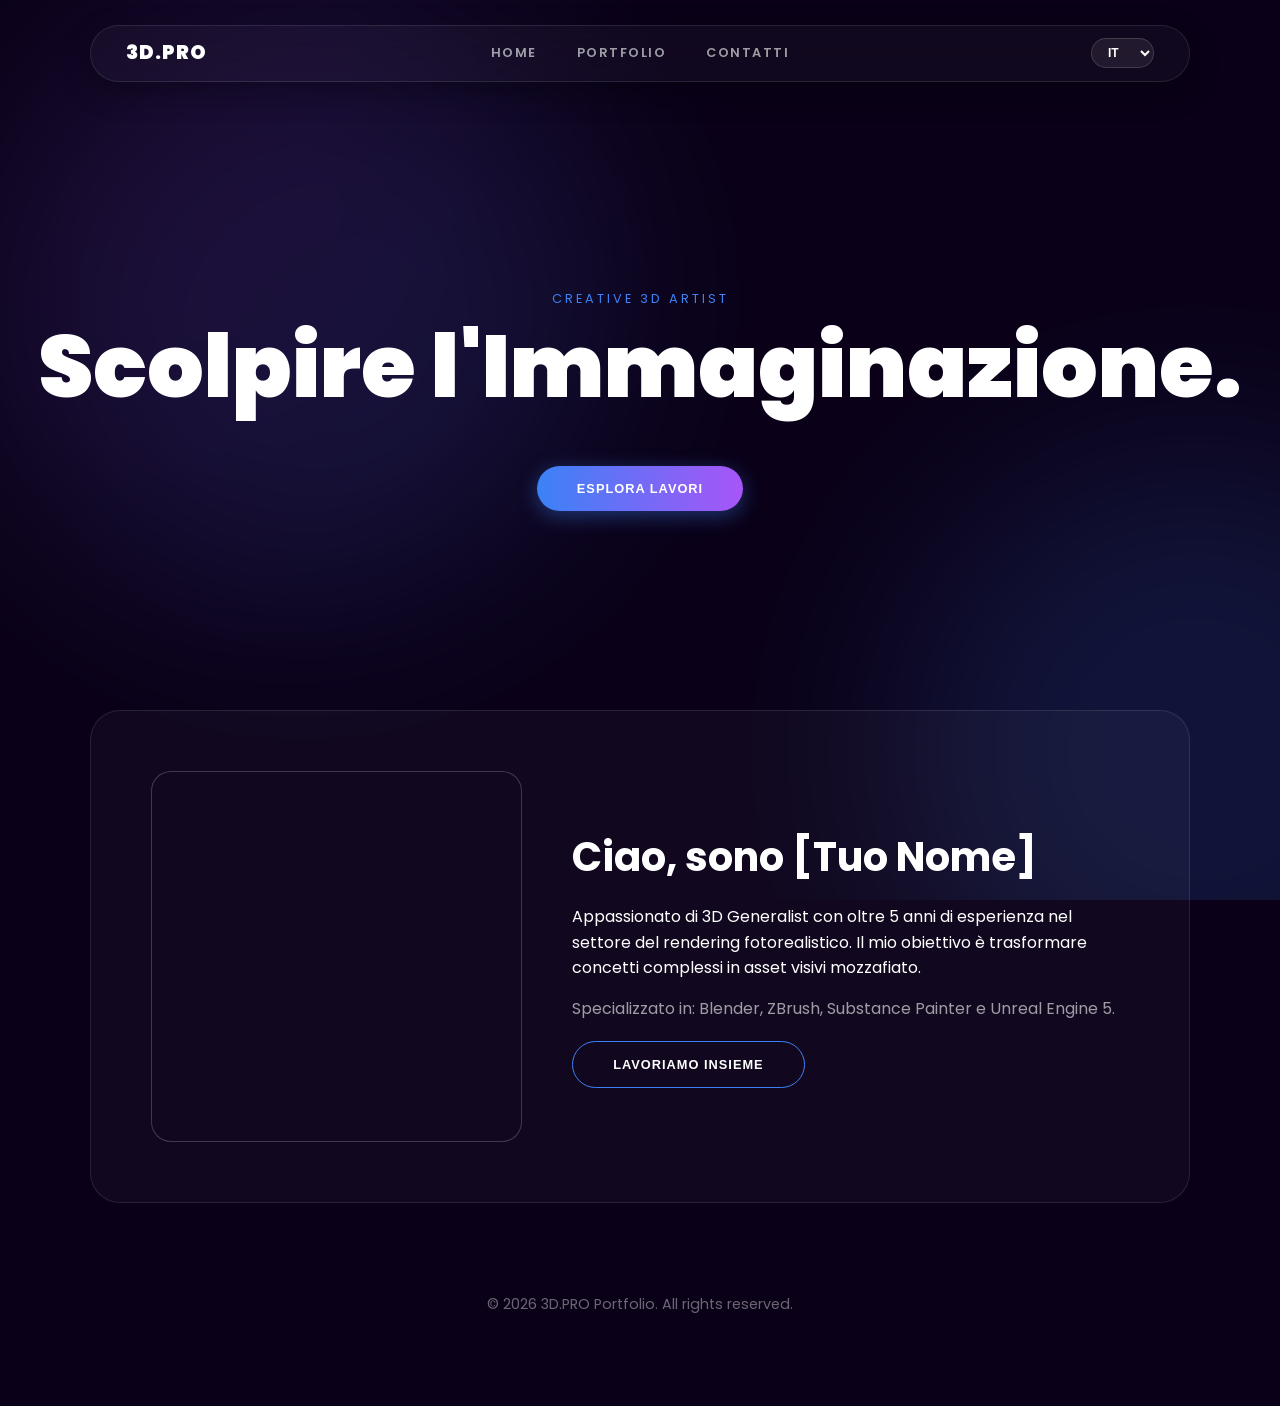
==== index.html @ d2e5edac "Add files via upload" ====
<!DOCTYPE html>
<html lang="it">
<head>
    <meta charset="UTF-8">
    <meta name="viewport" content="width=device-width, initial-scale=1.0">
    <title>3D Artist | Glass Portfolio Pro</title>
    <link href="https://fonts.googleapis.com/css2?family=Poppins:wght@300;400;700;900&display=swap" rel="stylesheet">
    <style>
        /* --- BASE RESET & FONT --- */
        * { box-sizing: border-box; margin: 0; padding: 0; }
        body {
            font-family: 'Poppins', sans-serif;
            background: #0a0118;
            color: white;
            overflow-x: hidden;
            line-height: 1.6;
            padding-bottom: 50px; /* Spazio per il footer */
        }

        /* --- SFONDO DINAMICO (BLOBS) --- */
        .bg-blobs {
            position: fixed; top: 0; left: 0; width: 100%; height: 100%;
            z-index: -1; background: #0a0118; overflow: hidden;
        }
        .blob {
            position: absolute; width: 600px; height: 600px;
            background: linear-gradient(135deg, #a855f7 0%, #3b82f6 100%);
            filter: blur(100px); border-radius: 50%; opacity: 0.15;
            animation: move 25s infinite alternate;
        }
        @keyframes move {
            from { transform: translate(-20%, -20%); }
            to { transform: translate(110%, 60%); }
        }

        /* --- NAVBAR GLASS --- */
        .navbar {
            position: fixed; top: 25px; left: 50%; transform: translateX(-50%);
            width: 95%; max-width: 1100px; padding: 12px 35px;
            background: rgba(255, 255, 255, 0.03);
            backdrop-filter: blur(25px); -webkit-backdrop-filter: blur(25px);
            border: 1px solid rgba(255, 255, 255, 0.1);
            border-radius: 100px;
            display: grid; grid-template-columns: 1fr auto 1fr;
            align-items: center; z-index: 2000;
            box-shadow: 0 10px 30px rgba(0,0,0,0.3);
        }
        
        .logo { 
            font-weight: 900; font-size: 1.2rem; color: #fff; 
            cursor: pointer; letter-spacing: 1px; justify-self: start;
        }

        .nav-links { display: flex; gap: 40px; align-items: center; justify-self: center; }

        .nav-links a {
            color: rgba(255,255,255,0.6); text-decoration: none; 
            font-size: 0.8rem; font-weight: 600; text-transform: uppercase; 
            letter-spacing: 1.5px; cursor: pointer; transition: all 0.3s ease;
            position: relative; padding: 5px 0;
        }
        .nav-links a::after {
            content: ''; position: absolute; width: 0; height: 2px; bottom: 0; left: 0;
            background-color: #3b82f6; transition: width 0.3s ease;
        }
        .nav-links a:hover { color: white; }
        .nav-links a:hover::after { width: 100%; }

        .nav-right { justify-self: end; display: flex; align-items: center; }

        .lang-switch {
            background: rgba(255,255,255,0.07); border: 1px solid rgba(255,255,255,0.15);
            color: white; padding: 6px 12px; border-radius: 50px;
            font-size: 0.75rem; font-weight: bold; cursor: pointer; outline: none; transition: 0.3s;
        }
        .lang-switch:hover { background: rgba(255,255,255,0.15); border-color: #3b82f6; }
        .lang-switch option { background: #0a0118; color: white; }

        /* --- COMPONENTI UI --- */
        .btn {
            padding: 15px 40px; border-radius: 50px; border: none;
            background: linear-gradient(90deg, #3b82f6, #a855f7);
            color: white; font-weight: bold; cursor: pointer; transition: 0.3s;
            text-transform: uppercase; font-size: 0.8rem; letter-spacing: 1px;
            box-shadow: 0 5px 20px rgba(59, 130, 246, 0.4);
        }
        .btn:hover { transform: translateY(-3px); box-shadow: 0 10px 25px rgba(59, 130, 246, 0.6); }
        
        .btn-outline { background: transparent; border: 1px solid #3b82f6; margin-top: 20px; box-shadow: none; }
        .btn-outline:hover { background: rgba(59, 130, 246, 0.1); }

        .section-title {
            text-align: center; font-size: 2.5rem; margin-bottom: 50px; 
            position: relative; display: inline-block; left: 50%; transform: translateX(-50%);
        }
        .section-title::after {
            content: ''; display: block; width: 60px; height: 4px; background: #3b82f6; margin: 10px auto 0; border-radius: 2px;
        }

        /* --- GESTIONE PAGINE --- */
        .page { display: none; padding-top: 130px; animation: slideUp 0.6s ease-out forwards; min-height: 80vh; }
        .page.active { display: block; }
        @keyframes slideUp {
            from { opacity: 0; transform: translateY(30px); }
            to { opacity: 1; transform: translateY(0); }
        }

        /* --- HOME SECTION --- */
        .hero { height: 60vh; display: flex; flex-direction: column; justify-content: center; align-items: center; text-align: center; }
        .hero h1 { font-size: clamp(2.5rem, 8vw, 5.5rem); font-weight: 900; line-height: 1.1; margin-bottom: 20px; }
        
        .glass-card {
            background: rgba(255, 255, 255, 0.03); backdrop-filter: blur(15px);
            border: 1px solid rgba(255, 255, 255, 0.1); border-radius: 30px;
            padding: 60px; margin: 40px auto; max-width: 1100px;
            display: grid; grid-template-columns: 1fr 1.5fr; gap: 50px; align-items: center;
        }
        .about-img { 
            width: 100%; aspect-ratio: 1; border-radius: 20px; 
            background: url('https://via.placeholder.com/600x600/3b82f6/ffffff?text=Your+Photo') center/cover; 
            border: 1px solid rgba(255,255,255,0.2); 
        }

        /* --- PORTFOLIO SECTION --- */
        .portfolio-grid {
            display: grid; grid-template-columns: repeat(auto-fit, minmax(300px, 1fr));
            gap: 30px; max-width: 1200px; margin: 0 auto; padding: 0 20px;
        }
        .project-card {
            background: rgba(255,255,255,0.02); border: 1px solid rgba(255,255,255,0.05);
            border-radius: 20px; overflow: hidden; position: relative; cursor: pointer;
            transition: 0.4s cubic-bezier(0.175, 0.885, 0.32, 1.275); height: 350px;
        }
        .project-card:hover {
            transform: translateY(-10px); border-color: rgba(59, 130, 246, 0.5);
            box-shadow: 0 15px 40px rgba(0,0,0,0.4);
        }
        .project-img { width: 100%; height: 100%; object-fit: cover; transition: transform 0.5s ease; }
        .project-card:hover .project-img { transform: scale(1.1); }
        
        .project-info {
            position: absolute; bottom: 0; left: 0; width: 100%; padding: 20px;
            background: linear-gradient(to top, rgba(10,1,24,0.95), transparent);
            transform: translateY(100px); transition: 0.4s ease;
            display: flex; flex-direction: column; justify-content: flex-end;
        }
        .project-card:hover .project-info { transform: translateY(0); }
        .project-title { font-weight: 700; font-size: 1.2rem; margin-bottom: 5px; }
        .project-tags { font-size: 0.8rem; color: #3b82f6; font-weight: 600; }

        /* --- CONTACT SECTION --- */
        .contact-container {
            max-width: 1100px; margin: 0 auto; padding: 0 20px;
            display: grid; grid-template-columns: 1fr 1fr; gap: 50px;
        }
        .contact-info h3 { font-size: 1.8rem; margin-bottom: 20px; }
        .contact-info p { margin-bottom: 15px; color: rgba(255,255,255,0.7); }
        
        .glass-form {
            background: rgba(255, 255, 255, 0.03); backdrop-filter: blur(15px);
            padding: 40px; border-radius: 20px; border: 1px solid rgba(255, 255, 255, 0.1);
        }
        .form-group { margin-bottom: 20px; }
        .form-input {
            width: 100%; padding: 15px; background: rgba(255,255,255,0.05);
            border: 1px solid rgba(255,255,255,0.1); border-radius: 10px;
            color: white; font-family: 'Poppins', sans-serif; transition: 0.3s;
        }
        .form-input:focus {
            outline: none; border-color: #3b82f6; background: rgba(255,255,255,0.1);
            box-shadow: 0 0 15px rgba(59, 130, 246, 0.2);
        }
        textarea.form-input { resize: vertical; min-height: 120px; }

        .social-links { margin-top: 30px; display: flex; gap: 20px; }
        .social-btn {
            width: 50px; height: 50px; border-radius: 50%;
            background: rgba(255,255,255,0.05); display: flex; align-items: center; justify-content: center;
            border: 1px solid rgba(255,255,255,0.1); transition: 0.3s; 
            cursor: pointer; text-decoration: none; color: white; font-weight: bold;
        }
        .social-btn:hover { background: #3b82f6; border-color: #3b82f6; transform: translateY(-5px); }

        /* --- LIGHTBOX --- */
        .lightbox {
            position: fixed; top: 0; left: 0; width: 100%; height: 100%;
            background: rgba(0,0,0,0.9); z-index: 3000;
            display: none; justify-content: center; align-items: center;
            opacity: 0; transition: opacity 0.3s; padding: 20px;
        }
        .lightbox.active { opacity: 1; }
        .lightbox img { max-width: 90%; max-height: 90%; border-radius: 10px; box-shadow: 0 0 50px rgba(59, 130, 246, 0.3); }
        .close-lightbox {
            position: absolute; top: 30px; right: 40px; color: white; 
            font-size: 3rem; cursor: pointer; transition: 0.3s;
        }
        .close-lightbox:hover { color: #3b82f6; transform: rotate(90deg); }

        /* --- FOOTER & MOBILE --- */
        footer { text-align: center; padding: 40px; color: rgba(255,255,255,0.4); font-size: 0.9rem; margin-top: 50px; }

        @media (max-width: 900px) {
            .navbar { grid-template-columns: 1fr 1fr; padding: 10px 20px; }
            .nav-links { display: none; } /* Nota: Per un menu mobile completo servirebbe un hamburger menu JS */
            .glass-card, .contact-container { grid-template-columns: 1fr; text-align: center; }
            .about-img { margin-bottom: 20px; }
            .project-info { transform: translateY(0); background: linear-gradient(to top, rgba(10,1,24,1), transparent); }
        }
    </style>
</head>
<body>

    <!-- SFONDO ANIMATO -->
    <div class="bg-blobs">
        <div class="blob"></div>
        <div class="blob" style="top: 50%; left: 70%; background: #3b82f6;"></div>
    </div>

    <!-- NAVBAR -->
    <nav class="navbar">
        <div class="logo" onclick="showPage('home')">3D.PRO</div>
        
        <div class="nav-links">
            <a onclick="showPage('home')" data-lang="nav_home">Home</a>
            <a onclick="showPage('works')" data-lang="nav_portfolio">Portfolio</a>
            <a onclick="showPage('contact')" data-lang="nav_contact">Contatti</a>
        </div>

        <div class="nav-right">
            <select class="lang-switch" onchange="changeLanguage(this.value)">
                <option value="it">IT</option>
                <option value="en">EN</option>
                <option value="es">ES</option>
                <option value="fr">FR</option>
            </select>
        </div>
    </nav>

    <!-- PAGE: HOME -->
    <div id="home" class="page active">
        <section class="hero">
            <p style="color: #3b82f6; letter-spacing: 3px; font-size: 0.8rem; margin-bottom: 10px;" data-lang="hero_tag">CREATIVE 3D ARTIST</p>
            <h1 data-lang="hero_title">Scolpire l'Immaginazione.</h1>
            <button class="btn" style="margin-top: 30px;" onclick="showPage('works')" data-lang="btn_explore">Esplora Lavori</button>
        </section>

        <section class="glass-card">
            <div class="about-img"></div>
            <div class="about-content">
                <h2 style="font-size: 2.5rem; margin-bottom: 15px;" data-lang="about_title">Ciao, sono [Tuo Nome]</h2>
                <p data-lang="about_desc">Appassionato di 3D Generalist con oltre 5 anni di esperienza nel settore del rendering fotorealistico. Il mio obiettivo è trasformare concetti complessi in asset visivi mozzafiato.</p>
                <p style="margin-top: 15px; color: rgba(255,255,255,0.6);" data-lang="about_spec">Specializzato in: Blender, ZBrush, Substance Painter e Unreal Engine 5.</p>
                <button class="btn btn-outline" onclick="showPage('contact')" data-lang="btn_collab">Lavoriamo Insieme</button>
            </div>
        </section>
    </div>

    <!-- PAGE: PORTFOLIO -->
    <div id="works" class="page">
        <h2 class="section-title" data-lang="port_title">Ultimi Progetti</h2>
        
        <div class="portfolio-grid">
            <!-- Progetto 1 -->
            <div class="project-card" onclick="openLightbox('https://via.placeholder.com/1200x800/1a1a2e/3b82f6?text=Cyberpunk+City')">
                <img src="https://via.placeholder.com/600x400/1a1a2e/3b82f6?text=Cyberpunk+City" alt="Project 1" class="project-img">
                <div class="project-info">
                    <div class="project-title">Cyberpunk City</div>
                    <div class="project-tags">Blender • Cycles • Photoshop</div>
                </div>
            </div>

            <!-- Progetto 2 -->
            <div class="project-card" onclick="openLightbox('https://via.placeholder.com/1200x800/2e1a2e/a855f7?text=Character+Sculpt')">
                <img src="https://via.placeholder.com/600x400/2e1a2e/a855f7?text=Character+Sculpt" alt="Project 2" class="project-img">
                <div class="project-info">
                    <div class="project-title">Character Design</div>
                    <div class="project-tags">ZBrush • Substance • UE5</div>
                </div>
            </div>

            <!-- Progetto 3 -->
            <div class="project-card" onclick="openLightbox('https://via.placeholder.com/1200x800/0a2e1a/55f7a8?text=Product+Visualization')">
                <img src="https://via.placeholder.com/600x400/0a2e1a/55f7a8?text=Product+Visualization" alt="Project 3" class="project-img">
                <div class="project-info">
                    <div class="project-title">Luxury Watch</div>
                    <div class="project-tags">Cinema 4D • Octane</div>
                </div>
            </div>

            <!-- Progetto 4 -->
            <div class="project-card" onclick="openLightbox('https://via.placeholder.com/1200x800/2e2e0a/f7f755?text=Abstract+Art')">
                <img src="https://via.placeholder.com/600x400/2e2e0a/f7f755?text=Abstract+Art" alt="Project 4" class="project-img">
                <div class="project-info">
                    <div class="project-title">Fluid Simulation</div>
                    <div class="project-tags">Houdini • Redshift</div>
                </div>
            </div>
        </div>
    </div>

    <!-- PAGE: CONTACT -->
    <div id="contact" class="page">
        <h2 class="section-title" data-lang="contact_title">Parliamo del tuo Progetto</h2>
        
        <div class="contact-container">
            <div class="contact-info">
                <h3 data-lang="contact_sub">Mettiamoci in contatto</h3>
                <p data-lang="contact_text">Hai un'idea in mente o hai bisogno di un modello 3D? Scrivimi e trasformiamo la tua visione in realtà.</p>
                
                <p style="margin-top: 30px;">Email: <strong style="color: #3b82f6;">contact@yourportfolio.com</strong></p>
                <p>Location: <strong style="color: #3b82f6;">Milan, Italy (Remote Available)</strong></p>

                <div class="social-links">
                    <a href="#" class="social-btn">IG</a>
                    <a href="#" class="social-btn">AS</a> <!-- ArtStation -->
                    <a href="#" class="social-btn">IN</a> <!-- LinkedIn -->
                </div>
            </div>

            <form class="glass-form" onsubmit="event.preventDefault(); alert('Messaggio Inviato! (Demo)');">
                <div class="form-group">
                    <input type="text" class="form-input" placeholder="Il tuo nome" data-lang="form_name" required>
                </div>
                <div class="form-group">
                    <input type="email" class="form-input" placeholder="La tua email" data-lang="form_email" required>
                </div>
                <div class="form-group">
                    <textarea class="form-input" placeholder="Descrivi il tuo progetto..." data-lang="form_msg" required></textarea>
                </div>
                <button type="submit" class="btn" style="width: 100%;" data-lang="btn_send">Invia Messaggio</button>
            </form>
        </div>
    </div>

    <footer>
        &copy; 2026 3D.PRO Portfolio. All rights reserved.
    </footer>

    <!-- LIGHTBOX (Zoom Immagini) -->
    <div id="lightbox" class="lightbox" onclick="closeLightbox(event)">
        <span class="close-lightbox">&times;</span>
        <img id="lightbox-img" src="" alt="Full Render">
    </div>

    <!-- JAVASCRIPT LOGIC -->
    <script>
        // --- 1. NAVIGAZIONE (SPA) ---
        function showPage(id) {
            document.querySelectorAll('.page').forEach(p => {
                p.classList.remove('active');
                p.style.display = 'none';
            });
            const activePage = document.getElementById(id);
            activePage.style.display = 'block';
            setTimeout(() => { activePage.classList.add('active'); }, 10);
            window.scrollTo({ top: 0, behavior: 'smooth' });
        }

        // --- 2. LIGHTBOX ---
        function openLightbox(src) {
            const lightbox = document.getElementById('lightbox');
            const img = document.getElementById('lightbox-img');
            img.src = src;
            lightbox.style.display = 'flex';
            setTimeout(() => lightbox.classList.add('active'), 10);
        }

        function closeLightbox(e) {
            if(e.target !== document.getElementById('lightbox-img')) {
                const lightbox = document.getElementById('lightbox');
                lightbox.classList.remove('active');
                setTimeout(() => lightbox.style.display = 'none', 300);
            }
        }

        // --- 3. TRADUZIONI ---
        const translations = {
            it: { 
                nav_home: "Home", nav_portfolio: "Portfolio", nav_contact: "Contatti", 
                hero_tag: "CREATIVE 3D ARTIST", hero_title: "Scolpire l'Immaginazione.", btn_explore: "Esplora Lavori", 
                about_title: "Ciao, sono [Tuo Nome]", about_desc: "Appassionato di 3D Generalist con oltre 5 anni di esperienza nel settore del rendering fotorealistico. Il mio obiettivo è trasformare concetti complessi in asset visivi mozzafiato.", about_spec: "Specializzato in: Blender, ZBrush, Substance Painter e Unreal Engine 5.", btn_collab: "Lavoriamo Insieme",
                port_title: "Ultimi Progetti", contact_title: "Parliamo del tuo Progetto", contact_sub: "Mettiamoci in contatto",
                contact_text: "Hai un'idea in mente o hai bisogno di un modello 3D? Scrivimi e trasformiamo la tua visione in realtà.", 
                form_name: "Il tuo nome", form_email: "La tua email", form_msg: "Descrivi il tuo progetto...", btn_send: "Invia Messaggio"
            },
            en: { 
                nav_home: "Home", nav_portfolio: "Portfolio", nav_contact: "Contact", 
                hero_tag: "CREATIVE 3D ARTIST", hero_title: "Sculpting Imagination.", btn_explore: "Explore Works", 
                about_title: "Hi, I'm [Your Name]", about_desc: "Passionate 3D Generalist with over 5 years of experience in photorealistic rendering. My goal is to transform complex concepts into breathtaking visual assets.", about_spec: "Specialized in: Blender, ZBrush, Substance Painter, and Unreal Engine 5.", btn_collab: "Work Together",
                port_title: "Latest Projects", contact_title: "Let's Talk Projects", contact_sub: "Get in Touch",
                contact_text: "Have an idea in mind or need a 3D model? Text me and let's turn your vision into reality.", 
                form_name: "Your Name", form_email: "Your Email", form_msg: "Describe your project...", btn_send: "Send Message"
            },
            es: { 
                nav_home: "Inicio", nav_portfolio: "Portafolio", nav_contact: "Contacto", 
                hero_tag: "ARTISTA 3D CREATIVO", hero_title: "Esculpiendo la Imaginación.", btn_explore: "Explorar Trabajos", 
                about_title: "Hola, soy [Tu Nombre]", about_desc: "Generalista 3D apasionado con más de 5 años de experiencia en renderizado fotorrealista. Mi objetivo es transformar conceptos complejos en activos visuales impresionantes.", about_spec: "Especializado en: Blender, ZBrush, Substance Painter y Unreal Engine 5.", btn_collab: "Trabajemos Juntos",
                port_title: "Últimos Proyectos", contact_title: "Hablemos de tu Proyecto", contact_sub: "Ponte en contacto",
                contact_text: "¿Tienes una idea o necesitas un modelo 3D? Escríbeme y hagamos realidad tu visión.", 
                form_name: "Tu Nombre", form_email: "Tu Correo", form_msg: "Describe tu proyecto...", btn_send: "Enviar Mensaje"
            },
            fr: { 
                nav_home: "Accueil", nav_portfolio: "Portfolio", nav_contact: "Contact", 
                hero_tag: "ARTISTE 3D CRÉATIF", hero_title: "Sculpter l'Imagination.", btn_explore: "Explorer les Travaux", 
                about_title: "Salut, je suis [Ton Nom]", about_desc: "Généraliste 3D passionné avec plus de 5 ans d'expérience dans le rendu photoréaliste. Mon objectif est de transformer des concepts complexes en visuels époustouflants.", about_spec: "Spécialisé en : Blender, ZBrush, Substance Painter et Unreal Engine 5.", btn_collab: "Travaillons Ensemble",
                port_title: "Derniers Projets", contact_title: "Parlons de votre Projet", contact_sub: "Restons en contact",
                contact_text: "Vous avez une idée ou besoin d'un modèle 3D ? Écrivez-moi et transformons votre vision en réalité.", 
                form_name: "Votre Nom", form_email: "Votre Email", form_msg: "Décrivez votre projet...", btn_send: "Envoyer Message"
            }
        };

        function changeLanguage(lang) {
            document.querySelectorAll('[data-lang]').forEach(element => {
                const key = element.getAttribute('data-lang');
                if(translations[lang][key]) {
                    // Se è un input, cambia il placeholder, altrimenti il testo
                    if(element.tagName === 'INPUT' || element.tagName === 'TEXTAREA') {
                        element.placeholder = translations[lang][key];
                    } else {
                        element.innerText = translations[lang][key];
                    }
                }
            });
        }
    </script>
</body>
</html>
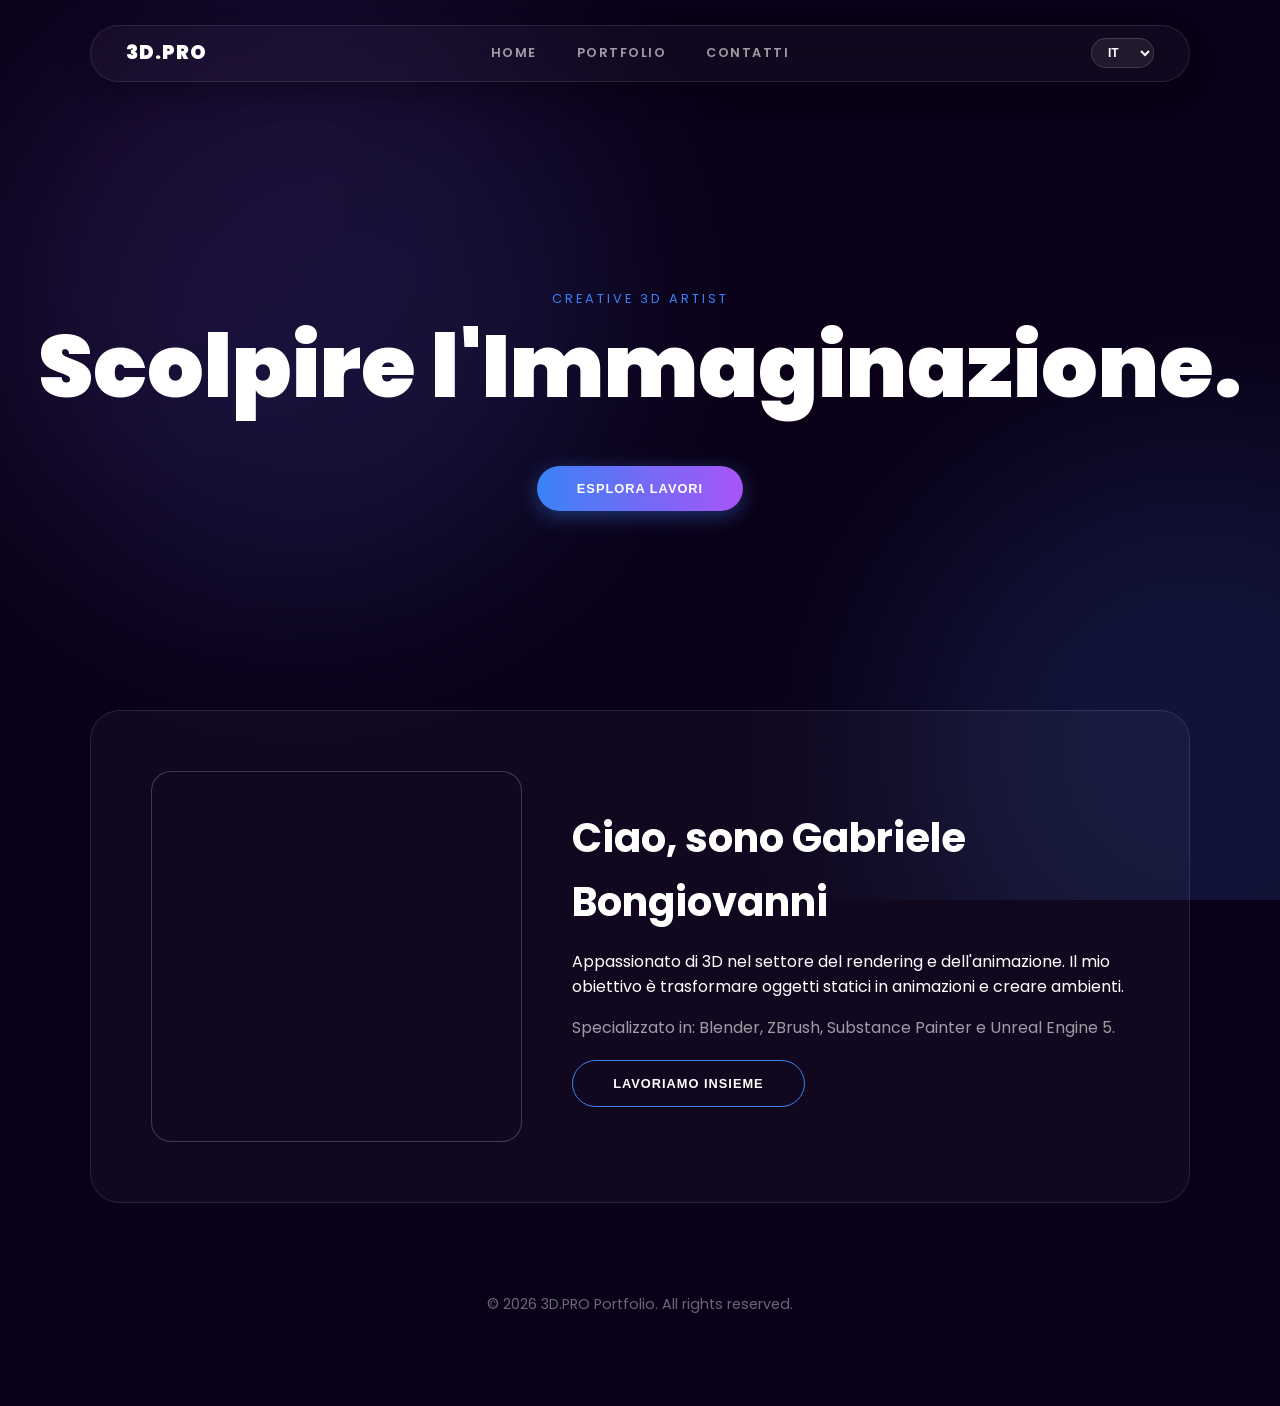
==== commit 1a6a0443: "index.html" ====
--- a/index.html
+++ b/index.html
@@ -247,8 +247,8 @@
         <section class="glass-card">
             <div class="about-img"></div>
             <div class="about-content">
-                <h2 style="font-size: 2.5rem; margin-bottom: 15px;" data-lang="about_title">Ciao, sono [Tuo Nome]</h2>
-                <p data-lang="about_desc">Appassionato di 3D Generalist con oltre 5 anni di esperienza nel settore del rendering fotorealistico. Il mio obiettivo è trasformare concetti complessi in asset visivi mozzafiato.</p>
+                <h2 style="font-size: 2.5rem; margin-bottom: 15px;" data-lang="about_title">Ciao, sono Gabriele Bongiovanni</h2>
+                <p data-lang="about_desc">Appassionato di 3D nel settore del rendering e dell'animazione. Il mio obiettivo è trasformare oggetti statici in animazioni e creare ambienti.</p>
                 <p style="margin-top: 15px; color: rgba(255,255,255,0.6);" data-lang="about_spec">Specializzato in: Blender, ZBrush, Substance Painter e Unreal Engine 5.</p>
                 <button class="btn btn-outline" onclick="showPage('contact')" data-lang="btn_collab">Lavoriamo Insieme</button>
             </div>
@@ -424,4 +424,5 @@
         }
     </script>
 </body>
-</html>+
+</html>
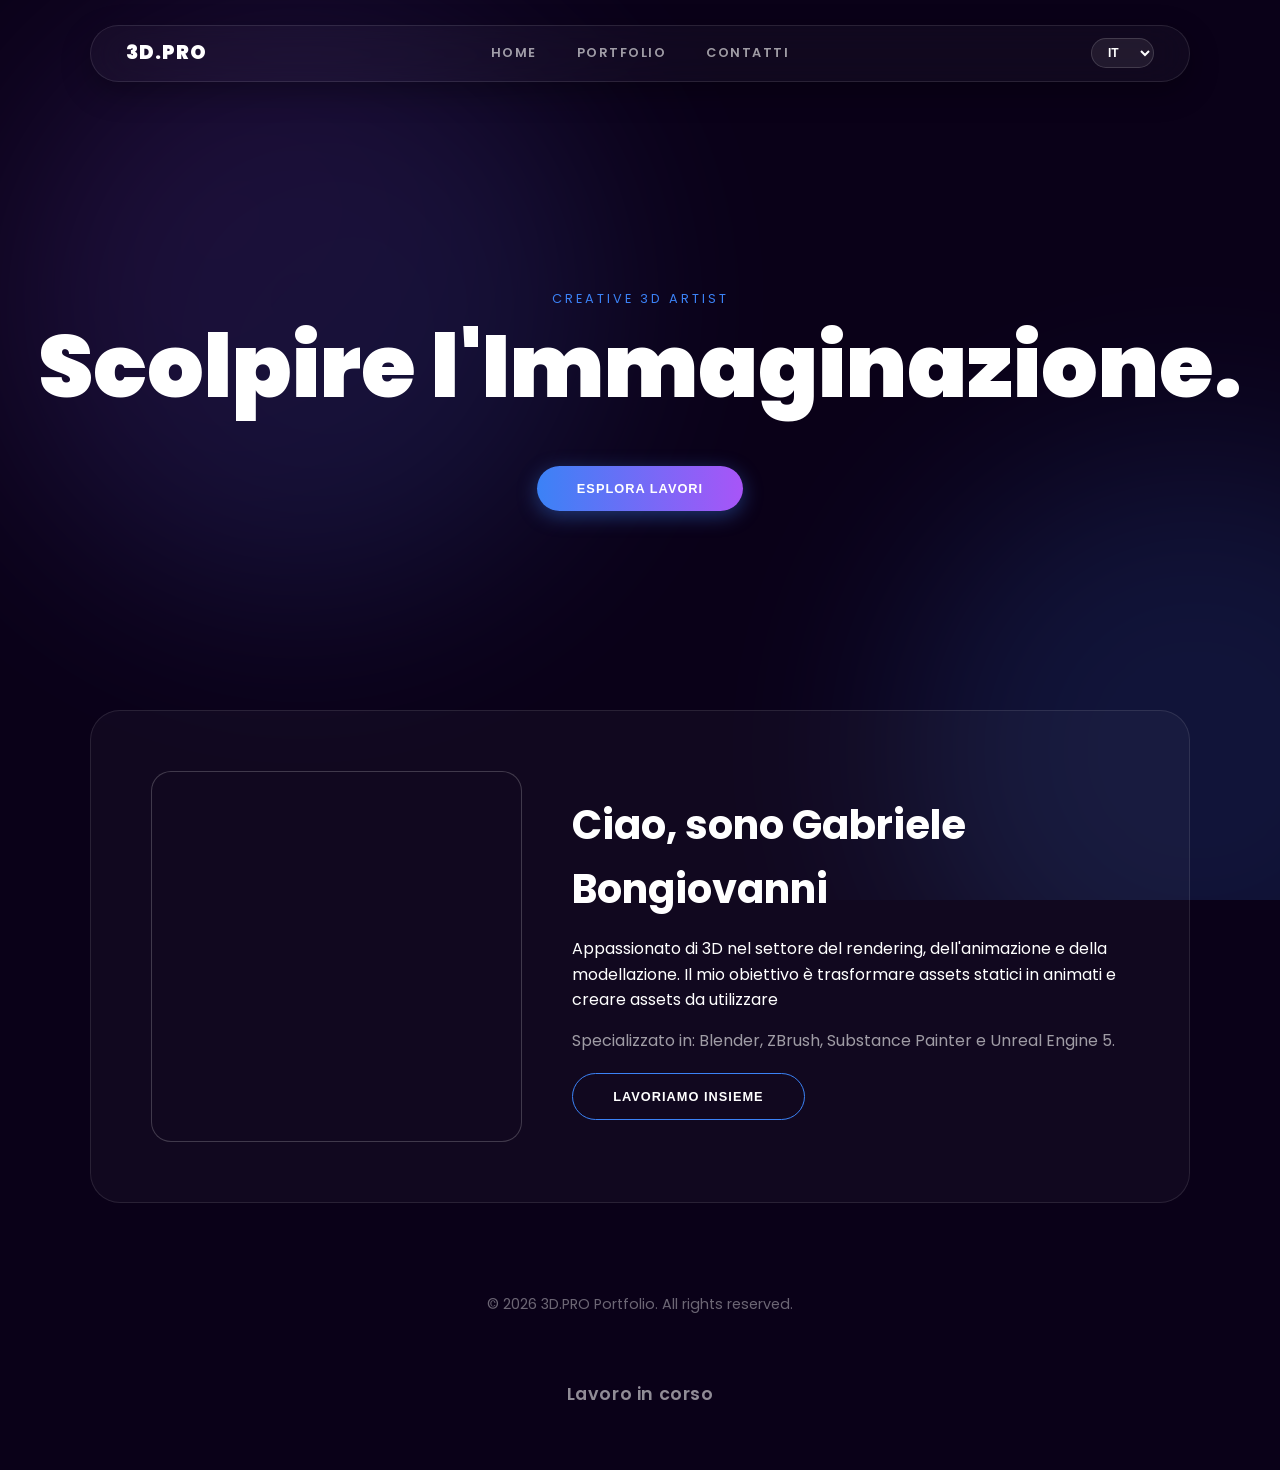
==== commit 3c79fa53: "Update index.html" ====
--- a/index.html
+++ b/index.html
@@ -206,6 +206,12 @@
             .about-img { margin-bottom: 20px; }
             .project-info { transform: translateY(0); background: linear-gradient(to top, rgba(10,1,24,1), transparent); }
         }
+
+        /* --- WORK IN PROGRESS NOTICE --- */
+        .work-progress {
+            text-align: center; color: rgba(255,255,255,0.55); font-size: 1.1rem;
+            margin: 24px 0 12px; letter-spacing: 0.6px; font-weight: 600;
+        }
     </style>
 </head>
 <body>
@@ -248,7 +254,7 @@
             <div class="about-img"></div>
             <div class="about-content">
                 <h2 style="font-size: 2.5rem; margin-bottom: 15px;" data-lang="about_title">Ciao, sono Gabriele Bongiovanni</h2>
-                <p data-lang="about_desc">Appassionato di 3D nel settore del rendering e dell'animazione. Il mio obiettivo è trasformare oggetti statici in animazioni e creare ambienti.</p>
+                <p data-lang="about_desc">Appassionato di 3D nel settore del rendering, dell'animazione e della modellazione. Il mio obiettivo è trasformare assets statici in animati e creare assets da utilizzare</p>
                 <p style="margin-top: 15px; color: rgba(255,255,255,0.6);" data-lang="about_spec">Specializzato in: Blender, ZBrush, Substance Painter e Unreal Engine 5.</p>
                 <button class="btn btn-outline" onclick="showPage('contact')" data-lang="btn_collab">Lavoriamo Insieme</button>
             </div>
@@ -335,6 +341,9 @@
     <footer>
         &copy; 2026 3D.PRO Portfolio. All rights reserved.
     </footer>
+
+    <!-- WORK IN PROGRESS NOTICE -->
+    <p class="work-progress" data-lang="work_in_progress">Lavoro in corso</p>
 
     <!-- LIGHTBOX (Zoom Immagini) -->
     <div id="lightbox" class="lightbox" onclick="closeLightbox(event)">
@@ -378,34 +387,38 @@
             it: { 
                 nav_home: "Home", nav_portfolio: "Portfolio", nav_contact: "Contatti", 
                 hero_tag: "CREATIVE 3D ARTIST", hero_title: "Scolpire l'Immaginazione.", btn_explore: "Esplora Lavori", 
-                about_title: "Ciao, sono [Tuo Nome]", about_desc: "Appassionato di 3D Generalist con oltre 5 anni di esperienza nel settore del rendering fotorealistico. Il mio obiettivo è trasformare concetti complessi in asset visivi mozzafiato.", about_spec: "Specializzato in: Blender, ZBrush, Substance Painter e Unreal Engine 5.", btn_collab: "Lavoriamo Insieme",
+                about_title: "Ciao, sono Gabriele Bongiovanni", about_desc: "Appassionato di 3D nel settore del rendering, dell'animazione e della modellazione. Il mio obiettivo è trasformare assets statici in animati e creare assets da utilizzare", about_spec: "Specializzato in: Blender, ZBrush, Substance Painter e Unreal Engine 5.", btn_collab: "Lavoriamo Insieme",
                 port_title: "Ultimi Progetti", contact_title: "Parliamo del tuo Progetto", contact_sub: "Mettiamoci in contatto",
                 contact_text: "Hai un'idea in mente o hai bisogno di un modello 3D? Scrivimi e trasformiamo la tua visione in realtà.", 
                 form_name: "Il tuo nome", form_email: "La tua email", form_msg: "Descrivi il tuo progetto...", btn_send: "Invia Messaggio"
+                , work_in_progress: "Lavoro in corso"
             },
             en: { 
                 nav_home: "Home", nav_portfolio: "Portfolio", nav_contact: "Contact", 
                 hero_tag: "CREATIVE 3D ARTIST", hero_title: "Sculpting Imagination.", btn_explore: "Explore Works", 
-                about_title: "Hi, I'm [Your Name]", about_desc: "Passionate 3D Generalist with over 5 years of experience in photorealistic rendering. My goal is to transform complex concepts into breathtaking visual assets.", about_spec: "Specialized in: Blender, ZBrush, Substance Painter, and Unreal Engine 5.", btn_collab: "Work Together",
+                about_title: "Hi, I'm Gabriele Bongiovanni", about_desc: "Passionate about 3D in the fields of rendering, animation and modeling. My goal is to transform static assets into animated ones and create assets ready for use.", about_spec: "Specialized in: Blender, ZBrush, Substance Painter, and Unreal Engine 5.", btn_collab: "Work Together",
                 port_title: "Latest Projects", contact_title: "Let's Talk Projects", contact_sub: "Get in Touch",
                 contact_text: "Have an idea in mind or need a 3D model? Text me and let's turn your vision into reality.", 
                 form_name: "Your Name", form_email: "Your Email", form_msg: "Describe your project...", btn_send: "Send Message"
+                , work_in_progress: "Work in progress"
             },
             es: { 
                 nav_home: "Inicio", nav_portfolio: "Portafolio", nav_contact: "Contacto", 
                 hero_tag: "ARTISTA 3D CREATIVO", hero_title: "Esculpiendo la Imaginación.", btn_explore: "Explorar Trabajos", 
-                about_title: "Hola, soy [Tu Nombre]", about_desc: "Generalista 3D apasionado con más de 5 años de experiencia en renderizado fotorrealista. Mi objetivo es transformar conceptos complejos en activos visuales impresionantes.", about_spec: "Especializado en: Blender, ZBrush, Substance Painter y Unreal Engine 5.", btn_collab: "Trabajemos Juntos",
+                about_title: "Hola, soy Gabriele Bongiovanni", about_desc: "Apasionado por el 3D en los ámbitos del renderizado, la animación y el modelado. Mi objetivo es transformar assets estáticos en animados y crear assets listos para usar.", about_spec: "Especializado en: Blender, ZBrush, Substance Painter y Unreal Engine 5.", btn_collab: "Trabajemos Juntos",
                 port_title: "Últimos Proyectos", contact_title: "Hablemos de tu Proyecto", contact_sub: "Ponte en contacto",
                 contact_text: "¿Tienes una idea o necesitas un modelo 3D? Escríbeme y hagamos realidad tu visión.", 
                 form_name: "Tu Nombre", form_email: "Tu Correo", form_msg: "Describe tu proyecto...", btn_send: "Enviar Mensaje"
+                , work_in_progress: "Trabajo en curso"
             },
             fr: { 
                 nav_home: "Accueil", nav_portfolio: "Portfolio", nav_contact: "Contact", 
                 hero_tag: "ARTISTE 3D CRÉATIF", hero_title: "Sculpter l'Imagination.", btn_explore: "Explorer les Travaux", 
-                about_title: "Salut, je suis [Ton Nom]", about_desc: "Généraliste 3D passionné avec plus de 5 ans d'expérience dans le rendu photoréaliste. Mon objectif est de transformer des concepts complexes en visuels époustouflants.", about_spec: "Spécialisé en : Blender, ZBrush, Substance Painter et Unreal Engine 5.", btn_collab: "Travaillons Ensemble",
+                about_title: "Salut, je suis Gabriele Bongiovanni", about_desc: "Passionné par la 3D dans les domaines du rendu, de l'animation et de la modélisation. Mon objectif est de transformer des assets statiques en animés et de créer des assets prêts à l'emploi.", about_spec: "Spécialisé en : Blender, ZBrush, Substance Painter et Unreal Engine 5.", btn_collab: "Travaillons Ensemble",
                 port_title: "Derniers Projets", contact_title: "Parlons de votre Projet", contact_sub: "Restons en contact",
                 contact_text: "Vous avez une idée ou besoin d'un modèle 3D ? Écrivez-moi et transformons votre vision en réalité.", 
                 form_name: "Votre Nom", form_email: "Votre Email", form_msg: "Décrivez votre projet...", btn_send: "Envoyer Message"
+                , work_in_progress: "Travail en cours"
             }
         };
 
@@ -424,5 +437,4 @@
         }
     </script>
 </body>
-
 </html>
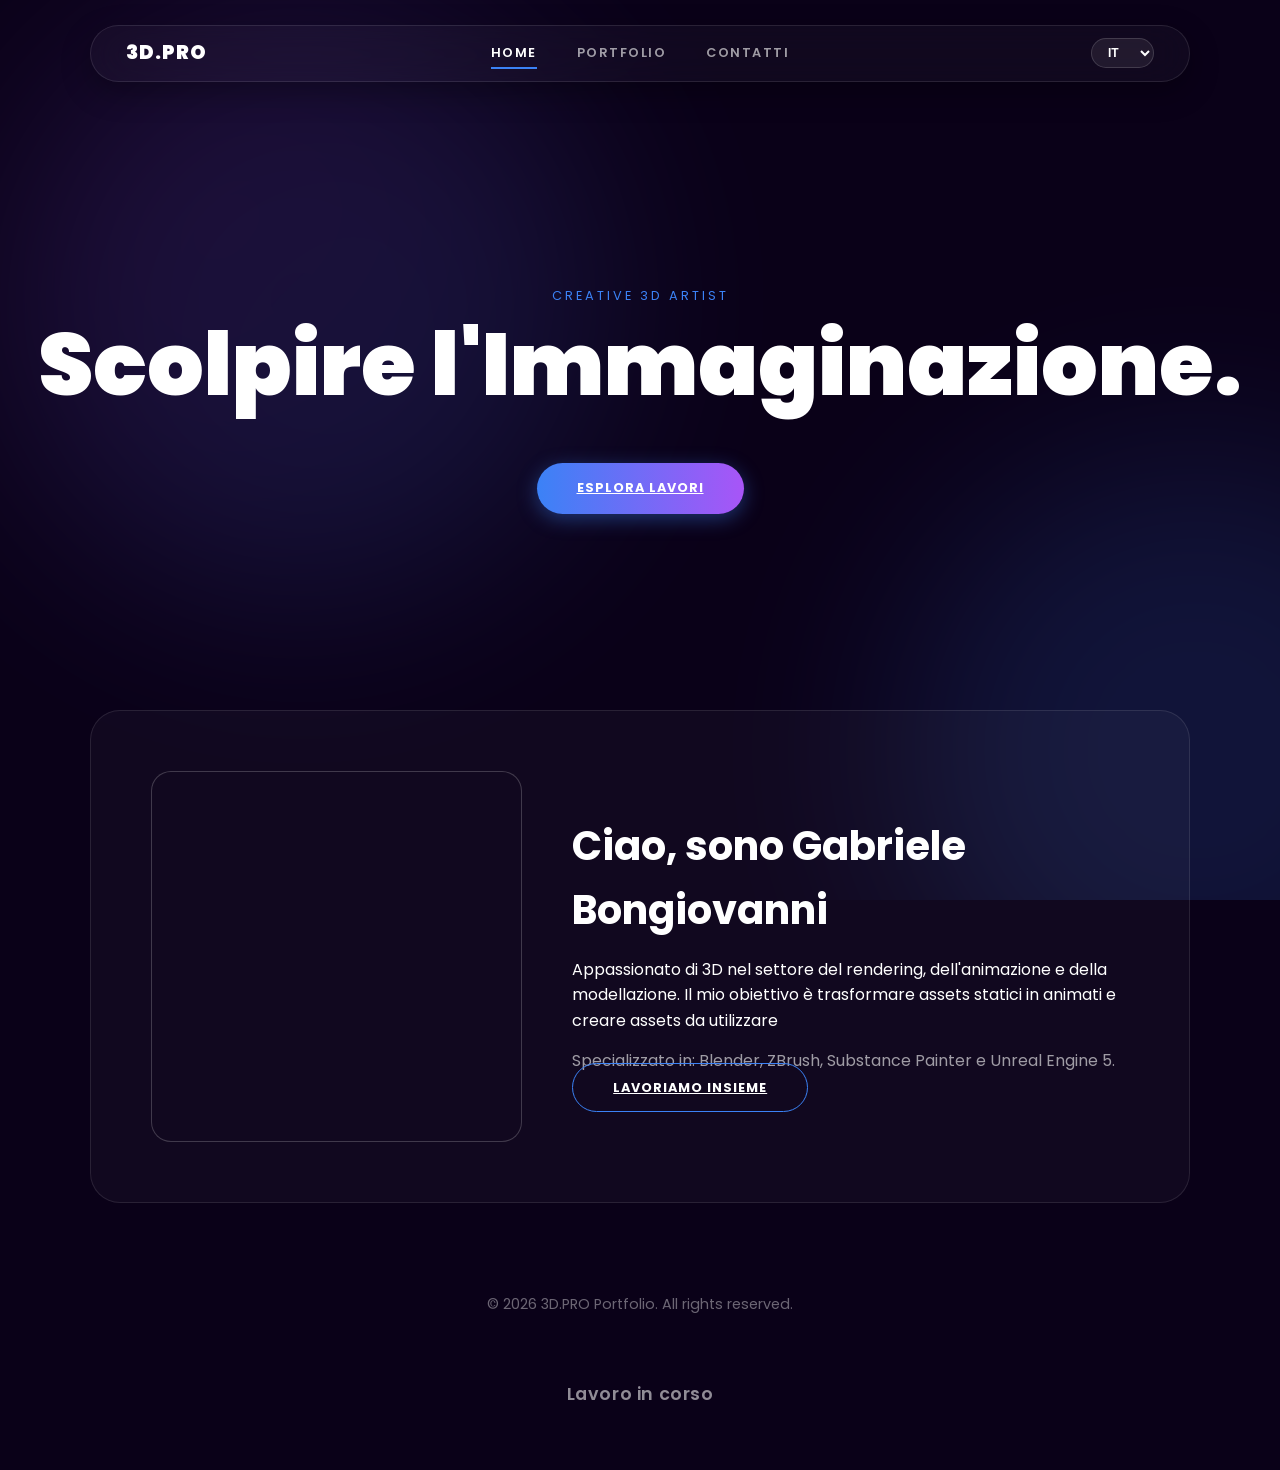
==== commit 69ec8096: "Add files via upload" ====
--- a/index.html
+++ b/index.html
@@ -1,440 +1,75 @@
-<!DOCTYPE html>
-<html lang="it">
-<head>
-    <meta charset="UTF-8">
-    <meta name="viewport" content="width=device-width, initial-scale=1.0">
-    <title>3D Artist | Glass Portfolio Pro</title>
-    <link href="https://fonts.googleapis.com/css2?family=Poppins:wght@300;400;700;900&display=swap" rel="stylesheet">
-    <style>
-        /* --- BASE RESET & FONT --- */
-        * { box-sizing: border-box; margin: 0; padding: 0; }
-        body {
-            font-family: 'Poppins', sans-serif;
-            background: #0a0118;
-            color: white;
-            overflow-x: hidden;
-            line-height: 1.6;
-            padding-bottom: 50px; /* Spazio per il footer */
-        }
-
-        /* --- SFONDO DINAMICO (BLOBS) --- */
-        .bg-blobs {
-            position: fixed; top: 0; left: 0; width: 100%; height: 100%;
-            z-index: -1; background: #0a0118; overflow: hidden;
-        }
-        .blob {
-            position: absolute; width: 600px; height: 600px;
-            background: linear-gradient(135deg, #a855f7 0%, #3b82f6 100%);
-            filter: blur(100px); border-radius: 50%; opacity: 0.15;
-            animation: move 25s infinite alternate;
-        }
-        @keyframes move {
-            from { transform: translate(-20%, -20%); }
-            to { transform: translate(110%, 60%); }
-        }
-
-        /* --- NAVBAR GLASS --- */
-        .navbar {
-            position: fixed; top: 25px; left: 50%; transform: translateX(-50%);
-            width: 95%; max-width: 1100px; padding: 12px 35px;
-            background: rgba(255, 255, 255, 0.03);
-            backdrop-filter: blur(25px); -webkit-backdrop-filter: blur(25px);
-            border: 1px solid rgba(255, 255, 255, 0.1);
-            border-radius: 100px;
-            display: grid; grid-template-columns: 1fr auto 1fr;
-            align-items: center; z-index: 2000;
-            box-shadow: 0 10px 30px rgba(0,0,0,0.3);
-        }
-        
-        .logo { 
-            font-weight: 900; font-size: 1.2rem; color: #fff; 
-            cursor: pointer; letter-spacing: 1px; justify-self: start;
-        }
-
-        .nav-links { display: flex; gap: 40px; align-items: center; justify-self: center; }
-
-        .nav-links a {
-            color: rgba(255,255,255,0.6); text-decoration: none; 
-            font-size: 0.8rem; font-weight: 600; text-transform: uppercase; 
-            letter-spacing: 1.5px; cursor: pointer; transition: all 0.3s ease;
-            position: relative; padding: 5px 0;
-        }
-        .nav-links a::after {
-            content: ''; position: absolute; width: 0; height: 2px; bottom: 0; left: 0;
-            background-color: #3b82f6; transition: width 0.3s ease;
-        }
-        .nav-links a:hover { color: white; }
-        .nav-links a:hover::after { width: 100%; }
-
-        .nav-right { justify-self: end; display: flex; align-items: center; }
-
-        .lang-switch {
-            background: rgba(255,255,255,0.07); border: 1px solid rgba(255,255,255,0.15);
-            color: white; padding: 6px 12px; border-radius: 50px;
-            font-size: 0.75rem; font-weight: bold; cursor: pointer; outline: none; transition: 0.3s;
-        }
-        .lang-switch:hover { background: rgba(255,255,255,0.15); border-color: #3b82f6; }
-        .lang-switch option { background: #0a0118; color: white; }
-
-        /* --- COMPONENTI UI --- */
-        .btn {
-            padding: 15px 40px; border-radius: 50px; border: none;
-            background: linear-gradient(90deg, #3b82f6, #a855f7);
-            color: white; font-weight: bold; cursor: pointer; transition: 0.3s;
-            text-transform: uppercase; font-size: 0.8rem; letter-spacing: 1px;
-            box-shadow: 0 5px 20px rgba(59, 130, 246, 0.4);
-        }
-        .btn:hover { transform: translateY(-3px); box-shadow: 0 10px 25px rgba(59, 130, 246, 0.6); }
-        
-        .btn-outline { background: transparent; border: 1px solid #3b82f6; margin-top: 20px; box-shadow: none; }
-        .btn-outline:hover { background: rgba(59, 130, 246, 0.1); }
-
-        .section-title {
-            text-align: center; font-size: 2.5rem; margin-bottom: 50px; 
-            position: relative; display: inline-block; left: 50%; transform: translateX(-50%);
-        }
-        .section-title::after {
-            content: ''; display: block; width: 60px; height: 4px; background: #3b82f6; margin: 10px auto 0; border-radius: 2px;
-        }
-
-        /* --- GESTIONE PAGINE --- */
-        .page { display: none; padding-top: 130px; animation: slideUp 0.6s ease-out forwards; min-height: 80vh; }
-        .page.active { display: block; }
-        @keyframes slideUp {
-            from { opacity: 0; transform: translateY(30px); }
-            to { opacity: 1; transform: translateY(0); }
-        }
-
-        /* --- HOME SECTION --- */
-        .hero { height: 60vh; display: flex; flex-direction: column; justify-content: center; align-items: center; text-align: center; }
-        .hero h1 { font-size: clamp(2.5rem, 8vw, 5.5rem); font-weight: 900; line-height: 1.1; margin-bottom: 20px; }
-        
-        .glass-card {
-            background: rgba(255, 255, 255, 0.03); backdrop-filter: blur(15px);
-            border: 1px solid rgba(255, 255, 255, 0.1); border-radius: 30px;
-            padding: 60px; margin: 40px auto; max-width: 1100px;
-            display: grid; grid-template-columns: 1fr 1.5fr; gap: 50px; align-items: center;
-        }
-        .about-img { 
-            width: 100%; aspect-ratio: 1; border-radius: 20px; 
-            background: url('https://via.placeholder.com/600x600/3b82f6/ffffff?text=Your+Photo') center/cover; 
-            border: 1px solid rgba(255,255,255,0.2); 
-        }
-
-        /* --- PORTFOLIO SECTION --- */
-        .portfolio-grid {
-            display: grid; grid-template-columns: repeat(auto-fit, minmax(300px, 1fr));
-            gap: 30px; max-width: 1200px; margin: 0 auto; padding: 0 20px;
-        }
-        .project-card {
-            background: rgba(255,255,255,0.02); border: 1px solid rgba(255,255,255,0.05);
-            border-radius: 20px; overflow: hidden; position: relative; cursor: pointer;
-            transition: 0.4s cubic-bezier(0.175, 0.885, 0.32, 1.275); height: 350px;
-        }
-        .project-card:hover {
-            transform: translateY(-10px); border-color: rgba(59, 130, 246, 0.5);
-            box-shadow: 0 15px 40px rgba(0,0,0,0.4);
-        }
-        .project-img { width: 100%; height: 100%; object-fit: cover; transition: transform 0.5s ease; }
-        .project-card:hover .project-img { transform: scale(1.1); }
-        
-        .project-info {
-            position: absolute; bottom: 0; left: 0; width: 100%; padding: 20px;
-            background: linear-gradient(to top, rgba(10,1,24,0.95), transparent);
-            transform: translateY(100px); transition: 0.4s ease;
-            display: flex; flex-direction: column; justify-content: flex-end;
-        }
-        .project-card:hover .project-info { transform: translateY(0); }
-        .project-title { font-weight: 700; font-size: 1.2rem; margin-bottom: 5px; }
-        .project-tags { font-size: 0.8rem; color: #3b82f6; font-weight: 600; }
-
-        /* --- CONTACT SECTION --- */
-        .contact-container {
-            max-width: 1100px; margin: 0 auto; padding: 0 20px;
-            display: grid; grid-template-columns: 1fr 1fr; gap: 50px;
-        }
-        .contact-info h3 { font-size: 1.8rem; margin-bottom: 20px; }
-        .contact-info p { margin-bottom: 15px; color: rgba(255,255,255,0.7); }
-        
-        .glass-form {
-            background: rgba(255, 255, 255, 0.03); backdrop-filter: blur(15px);
-            padding: 40px; border-radius: 20px; border: 1px solid rgba(255, 255, 255, 0.1);
-        }
-        .form-group { margin-bottom: 20px; }
-        .form-input {
-            width: 100%; padding: 15px; background: rgba(255,255,255,0.05);
-            border: 1px solid rgba(255,255,255,0.1); border-radius: 10px;
-            color: white; font-family: 'Poppins', sans-serif; transition: 0.3s;
-        }
-        .form-input:focus {
-            outline: none; border-color: #3b82f6; background: rgba(255,255,255,0.1);
-            box-shadow: 0 0 15px rgba(59, 130, 246, 0.2);
-        }
-        textarea.form-input { resize: vertical; min-height: 120px; }
-
-        .social-links { margin-top: 30px; display: flex; gap: 20px; }
-        .social-btn {
-            width: 50px; height: 50px; border-radius: 50%;
-            background: rgba(255,255,255,0.05); display: flex; align-items: center; justify-content: center;
-            border: 1px solid rgba(255,255,255,0.1); transition: 0.3s; 
-            cursor: pointer; text-decoration: none; color: white; font-weight: bold;
-        }
-        .social-btn:hover { background: #3b82f6; border-color: #3b82f6; transform: translateY(-5px); }
-
-        /* --- LIGHTBOX --- */
-        .lightbox {
-            position: fixed; top: 0; left: 0; width: 100%; height: 100%;
-            background: rgba(0,0,0,0.9); z-index: 3000;
-            display: none; justify-content: center; align-items: center;
-            opacity: 0; transition: opacity 0.3s; padding: 20px;
-        }
-        .lightbox.active { opacity: 1; }
-        .lightbox img { max-width: 90%; max-height: 90%; border-radius: 10px; box-shadow: 0 0 50px rgba(59, 130, 246, 0.3); }
-        .close-lightbox {
-            position: absolute; top: 30px; right: 40px; color: white; 
-            font-size: 3rem; cursor: pointer; transition: 0.3s;
-        }
-        .close-lightbox:hover { color: #3b82f6; transform: rotate(90deg); }
-
-        /* --- FOOTER & MOBILE --- */
-        footer { text-align: center; padding: 40px; color: rgba(255,255,255,0.4); font-size: 0.9rem; margin-top: 50px; }
-
-        @media (max-width: 900px) {
-            .navbar { grid-template-columns: 1fr 1fr; padding: 10px 20px; }
-            .nav-links { display: none; } /* Nota: Per un menu mobile completo servirebbe un hamburger menu JS */
-            .glass-card, .contact-container { grid-template-columns: 1fr; text-align: center; }
-            .about-img { margin-bottom: 20px; }
-            .project-info { transform: translateY(0); background: linear-gradient(to top, rgba(10,1,24,1), transparent); }
-        }
-
-        /* --- WORK IN PROGRESS NOTICE --- */
-        .work-progress {
-            text-align: center; color: rgba(255,255,255,0.55); font-size: 1.1rem;
-            margin: 24px 0 12px; letter-spacing: 0.6px; font-weight: 600;
-        }
-    </style>
-</head>
-<body>
-
-    <!-- SFONDO ANIMATO -->
-    <div class="bg-blobs">
-        <div class="blob"></div>
-        <div class="blob" style="top: 50%; left: 70%; background: #3b82f6;"></div>
-    </div>
-
-    <!-- NAVBAR -->
-    <nav class="navbar">
-        <div class="logo" onclick="showPage('home')">3D.PRO</div>
-        
-        <div class="nav-links">
-            <a onclick="showPage('home')" data-lang="nav_home">Home</a>
-            <a onclick="showPage('works')" data-lang="nav_portfolio">Portfolio</a>
-            <a onclick="showPage('contact')" data-lang="nav_contact">Contatti</a>
-        </div>
-
-        <div class="nav-right">
-            <select class="lang-switch" onchange="changeLanguage(this.value)">
-                <option value="it">IT</option>
-                <option value="en">EN</option>
-                <option value="es">ES</option>
-                <option value="fr">FR</option>
-            </select>
-        </div>
-    </nav>
-
-    <!-- PAGE: HOME -->
-    <div id="home" class="page active">
-        <section class="hero">
-            <p style="color: #3b82f6; letter-spacing: 3px; font-size: 0.8rem; margin-bottom: 10px;" data-lang="hero_tag">CREATIVE 3D ARTIST</p>
-            <h1 data-lang="hero_title">Scolpire l'Immaginazione.</h1>
-            <button class="btn" style="margin-top: 30px;" onclick="showPage('works')" data-lang="btn_explore">Esplora Lavori</button>
-        </section>
-
-        <section class="glass-card">
-            <div class="about-img"></div>
-            <div class="about-content">
-                <h2 style="font-size: 2.5rem; margin-bottom: 15px;" data-lang="about_title">Ciao, sono Gabriele Bongiovanni</h2>
-                <p data-lang="about_desc">Appassionato di 3D nel settore del rendering, dell'animazione e della modellazione. Il mio obiettivo è trasformare assets statici in animati e creare assets da utilizzare</p>
-                <p style="margin-top: 15px; color: rgba(255,255,255,0.6);" data-lang="about_spec">Specializzato in: Blender, ZBrush, Substance Painter e Unreal Engine 5.</p>
-                <button class="btn btn-outline" onclick="showPage('contact')" data-lang="btn_collab">Lavoriamo Insieme</button>
-            </div>
-        </section>
-    </div>
-
-    <!-- PAGE: PORTFOLIO -->
-    <div id="works" class="page">
-        <h2 class="section-title" data-lang="port_title">Ultimi Progetti</h2>
-        
-        <div class="portfolio-grid">
-            <!-- Progetto 1 -->
-            <div class="project-card" onclick="openLightbox('https://via.placeholder.com/1200x800/1a1a2e/3b82f6?text=Cyberpunk+City')">
-                <img src="https://via.placeholder.com/600x400/1a1a2e/3b82f6?text=Cyberpunk+City" alt="Project 1" class="project-img">
-                <div class="project-info">
-                    <div class="project-title">Cyberpunk City</div>
-                    <div class="project-tags">Blender • Cycles • Photoshop</div>
-                </div>
-            </div>
-
-            <!-- Progetto 2 -->
-            <div class="project-card" onclick="openLightbox('https://via.placeholder.com/1200x800/2e1a2e/a855f7?text=Character+Sculpt')">
-                <img src="https://via.placeholder.com/600x400/2e1a2e/a855f7?text=Character+Sculpt" alt="Project 2" class="project-img">
-                <div class="project-info">
-                    <div class="project-title">Character Design</div>
-                    <div class="project-tags">ZBrush • Substance • UE5</div>
-                </div>
-            </div>
-
-            <!-- Progetto 3 -->
-            <div class="project-card" onclick="openLightbox('https://via.placeholder.com/1200x800/0a2e1a/55f7a8?text=Product+Visualization')">
-                <img src="https://via.placeholder.com/600x400/0a2e1a/55f7a8?text=Product+Visualization" alt="Project 3" class="project-img">
-                <div class="project-info">
-                    <div class="project-title">Luxury Watch</div>
-                    <div class="project-tags">Cinema 4D • Octane</div>
-                </div>
-            </div>
-
-            <!-- Progetto 4 -->
-            <div class="project-card" onclick="openLightbox('https://via.placeholder.com/1200x800/2e2e0a/f7f755?text=Abstract+Art')">
-                <img src="https://via.placeholder.com/600x400/2e2e0a/f7f755?text=Abstract+Art" alt="Project 4" class="project-img">
-                <div class="project-info">
-                    <div class="project-title">Fluid Simulation</div>
-                    <div class="project-tags">Houdini • Redshift</div>
-                </div>
-            </div>
-        </div>
-    </div>
-
-    <!-- PAGE: CONTACT -->
-    <div id="contact" class="page">
-        <h2 class="section-title" data-lang="contact_title">Parliamo del tuo Progetto</h2>
-        
-        <div class="contact-container">
-            <div class="contact-info">
-                <h3 data-lang="contact_sub">Mettiamoci in contatto</h3>
-                <p data-lang="contact_text">Hai un'idea in mente o hai bisogno di un modello 3D? Scrivimi e trasformiamo la tua visione in realtà.</p>
-                
-                <p style="margin-top: 30px;">Email: <strong style="color: #3b82f6;">contact@yourportfolio.com</strong></p>
-                <p>Location: <strong style="color: #3b82f6;">Milan, Italy (Remote Available)</strong></p>
-
-                <div class="social-links">
-                    <a href="#" class="social-btn">IG</a>
-                    <a href="#" class="social-btn">AS</a> <!-- ArtStation -->
-                    <a href="#" class="social-btn">IN</a> <!-- LinkedIn -->
-                </div>
-            </div>
-
-            <form class="glass-form" onsubmit="event.preventDefault(); alert('Messaggio Inviato! (Demo)');">
-                <div class="form-group">
-                    <input type="text" class="form-input" placeholder="Il tuo nome" data-lang="form_name" required>
-                </div>
-                <div class="form-group">
-                    <input type="email" class="form-input" placeholder="La tua email" data-lang="form_email" required>
-                </div>
-                <div class="form-group">
-                    <textarea class="form-input" placeholder="Descrivi il tuo progetto..." data-lang="form_msg" required></textarea>
-                </div>
-                <button type="submit" class="btn" style="width: 100%;" data-lang="btn_send">Invia Messaggio</button>
-            </form>
-        </div>
-    </div>
-
-    <footer>
-        &copy; 2026 3D.PRO Portfolio. All rights reserved.
-    </footer>
-
-    <!-- WORK IN PROGRESS NOTICE -->
-    <p class="work-progress" data-lang="work_in_progress">Lavoro in corso</p>
-
-    <!-- LIGHTBOX (Zoom Immagini) -->
-    <div id="lightbox" class="lightbox" onclick="closeLightbox(event)">
-        <span class="close-lightbox">&times;</span>
-        <img id="lightbox-img" src="" alt="Full Render">
-    </div>
-
-    <!-- JAVASCRIPT LOGIC -->
-    <script>
-        // --- 1. NAVIGAZIONE (SPA) ---
-        function showPage(id) {
-            document.querySelectorAll('.page').forEach(p => {
-                p.classList.remove('active');
-                p.style.display = 'none';
-            });
-            const activePage = document.getElementById(id);
-            activePage.style.display = 'block';
-            setTimeout(() => { activePage.classList.add('active'); }, 10);
-            window.scrollTo({ top: 0, behavior: 'smooth' });
-        }
-
-        // --- 2. LIGHTBOX ---
-        function openLightbox(src) {
-            const lightbox = document.getElementById('lightbox');
-            const img = document.getElementById('lightbox-img');
-            img.src = src;
-            lightbox.style.display = 'flex';
-            setTimeout(() => lightbox.classList.add('active'), 10);
-        }
-
-        function closeLightbox(e) {
-            if(e.target !== document.getElementById('lightbox-img')) {
-                const lightbox = document.getElementById('lightbox');
-                lightbox.classList.remove('active');
-                setTimeout(() => lightbox.style.display = 'none', 300);
-            }
-        }
-
-        // --- 3. TRADUZIONI ---
-        const translations = {
-            it: { 
-                nav_home: "Home", nav_portfolio: "Portfolio", nav_contact: "Contatti", 
-                hero_tag: "CREATIVE 3D ARTIST", hero_title: "Scolpire l'Immaginazione.", btn_explore: "Esplora Lavori", 
-                about_title: "Ciao, sono Gabriele Bongiovanni", about_desc: "Appassionato di 3D nel settore del rendering, dell'animazione e della modellazione. Il mio obiettivo è trasformare assets statici in animati e creare assets da utilizzare", about_spec: "Specializzato in: Blender, ZBrush, Substance Painter e Unreal Engine 5.", btn_collab: "Lavoriamo Insieme",
-                port_title: "Ultimi Progetti", contact_title: "Parliamo del tuo Progetto", contact_sub: "Mettiamoci in contatto",
-                contact_text: "Hai un'idea in mente o hai bisogno di un modello 3D? Scrivimi e trasformiamo la tua visione in realtà.", 
-                form_name: "Il tuo nome", form_email: "La tua email", form_msg: "Descrivi il tuo progetto...", btn_send: "Invia Messaggio"
-                , work_in_progress: "Lavoro in corso"
-            },
-            en: { 
-                nav_home: "Home", nav_portfolio: "Portfolio", nav_contact: "Contact", 
-                hero_tag: "CREATIVE 3D ARTIST", hero_title: "Sculpting Imagination.", btn_explore: "Explore Works", 
-                about_title: "Hi, I'm Gabriele Bongiovanni", about_desc: "Passionate about 3D in the fields of rendering, animation and modeling. My goal is to transform static assets into animated ones and create assets ready for use.", about_spec: "Specialized in: Blender, ZBrush, Substance Painter, and Unreal Engine 5.", btn_collab: "Work Together",
-                port_title: "Latest Projects", contact_title: "Let's Talk Projects", contact_sub: "Get in Touch",
-                contact_text: "Have an idea in mind or need a 3D model? Text me and let's turn your vision into reality.", 
-                form_name: "Your Name", form_email: "Your Email", form_msg: "Describe your project...", btn_send: "Send Message"
-                , work_in_progress: "Work in progress"
-            },
-            es: { 
-                nav_home: "Inicio", nav_portfolio: "Portafolio", nav_contact: "Contacto", 
-                hero_tag: "ARTISTA 3D CREATIVO", hero_title: "Esculpiendo la Imaginación.", btn_explore: "Explorar Trabajos", 
-                about_title: "Hola, soy Gabriele Bongiovanni", about_desc: "Apasionado por el 3D en los ámbitos del renderizado, la animación y el modelado. Mi objetivo es transformar assets estáticos en animados y crear assets listos para usar.", about_spec: "Especializado en: Blender, ZBrush, Substance Painter y Unreal Engine 5.", btn_collab: "Trabajemos Juntos",
-                port_title: "Últimos Proyectos", contact_title: "Hablemos de tu Proyecto", contact_sub: "Ponte en contacto",
-                contact_text: "¿Tienes una idea o necesitas un modelo 3D? Escríbeme y hagamos realidad tu visión.", 
-                form_name: "Tu Nombre", form_email: "Tu Correo", form_msg: "Describe tu proyecto...", btn_send: "Enviar Mensaje"
-                , work_in_progress: "Trabajo en curso"
-            },
-            fr: { 
-                nav_home: "Accueil", nav_portfolio: "Portfolio", nav_contact: "Contact", 
-                hero_tag: "ARTISTE 3D CRÉATIF", hero_title: "Sculpter l'Imagination.", btn_explore: "Explorer les Travaux", 
-                about_title: "Salut, je suis Gabriele Bongiovanni", about_desc: "Passionné par la 3D dans les domaines du rendu, de l'animation et de la modélisation. Mon objectif est de transformer des assets statiques en animés et de créer des assets prêts à l'emploi.", about_spec: "Spécialisé en : Blender, ZBrush, Substance Painter et Unreal Engine 5.", btn_collab: "Travaillons Ensemble",
-                port_title: "Derniers Projets", contact_title: "Parlons de votre Projet", contact_sub: "Restons en contact",
-                contact_text: "Vous avez une idée ou besoin d'un modèle 3D ? Écrivez-moi et transformons votre vision en réalité.", 
-                form_name: "Votre Nom", form_email: "Votre Email", form_msg: "Décrivez votre projet...", btn_send: "Envoyer Message"
-                , work_in_progress: "Travail en cours"
-            }
-        };
-
-        function changeLanguage(lang) {
-            document.querySelectorAll('[data-lang]').forEach(element => {
-                const key = element.getAttribute('data-lang');
-                if(translations[lang][key]) {
-                    // Se è un input, cambia il placeholder, altrimenti il testo
-                    if(element.tagName === 'INPUT' || element.tagName === 'TEXTAREA') {
-                        element.placeholder = translations[lang][key];
-                    } else {
-                        element.innerText = translations[lang][key];
-                    }
-                }
-            });
-        }
-    </script>
-</body>
-</html>
+<!DOCTYPE html>
+<html lang="it">
+<head>
+    <meta charset="UTF-8">
+    <meta name="viewport" content="width=device-width, initial-scale=1.0">
+    <title>3D Artist | Home</title>
+    <link href="https://fonts.googleapis.com/css2?family=Poppins:wght@300;400;700;900&display=swap" rel="stylesheet">
+    <link rel="stylesheet" href="css/base.css">
+    <link rel="stylesheet" href="css/components.css">
+    <link rel="stylesheet" href="css/sections.css">
+</head>
+<body>
+
+    <!-- SFONDO ANIMATO -->
+    <div class="bg-blobs">
+        <div class="blob"></div>
+        <div class="blob" style="top: 50%; left: 70%; background: #3b82f6;"></div>
+    </div>
+
+    <!-- NAVBAR -->
+    <nav class="navbar">
+        <a class="logo" href="index.html">3D.PRO</a>
+
+        <div class="hamburger" id="hamburger">
+            <span class="ham-line"></span>
+            <span class="ham-line"></span>
+            <span class="ham-line"></span>
+        </div>
+
+        <div class="nav-links" id="nav-links">
+            <a href="index.html" class="active" data-lang="nav_home">Home</a>
+            <a href="portfolio.html" data-lang="nav_portfolio">Portfolio</a>
+            <a href="contact.html" data-lang="nav_contact">Contatti</a>
+        </div>
+
+        <div class="nav-right">
+            <select class="lang-switch" onchange="changeLanguage(this.value)">
+                <option value="it">IT</option>
+                <option value="en">EN</option>
+                <option value="es">ES</option>
+                <option value="fr">FR</option>
+            </select>
+        </div>
+    </nav>
+
+    <!-- MAIN CONTENT -->
+    <main class="page active" id="home">
+
+        <!-- HERO -->
+        <section class="hero">
+            <p style="color: #3b82f6; letter-spacing: 3px; font-size: 0.8rem; margin-bottom: 10px;" data-lang="hero_tag">CREATIVE 3D ARTIST</p>
+            <h1 data-lang="hero_title">Scolpire l'Immaginazione.</h1>
+            <a href="portfolio.html" class="btn" style="margin-top: 30px;" data-lang="btn_explore">Esplora Lavori</a>
+        </section>
+
+        <!-- ABOUT -->
+        <section class="glass-card">
+            <div class="about-img"></div>
+            <div class="about-content">
+                <h2 style="font-size: 2.5rem; margin-bottom: 15px;" data-lang="about_title">Ciao, sono Gabriele Bongiovanni</h2>
+                <p data-lang="about_desc">Appassionato di 3D nel settore del rendering, dell'animazione e della modellazione. Il mio obiettivo è trasformare assets statici in animati e creare assets da utilizzare</p>
+                <p style="margin-top: 15px; color: rgba(255,255,255,0.6);" data-lang="about_spec">Specializzato in: Blender, ZBrush, Substance Painter e Unreal Engine 5.</p>
+                <a href="contact.html" class="btn btn-outline" data-lang="btn_collab">Lavoriamo Insieme</a>
+            </div>
+        </section>
+
+    </main>
+
+    <!-- FOOTER -->
+    <footer>&copy; 2026 3D.PRO Portfolio. All rights reserved.</footer>
+    <p class="work-progress" data-lang="work_in_progress">Lavoro in corso</p>
+
+    <script src="js/main.js"></script>
+</body>
+</html>
--- a/css/base.css
+++ b/css/base.css
@@ -0,0 +1,118 @@
+/* =============================================
+   BASE.CSS — Reset, Font, Background, Navbar
+   ============================================= */
+
+/* --- BASE RESET & FONT --- */
+* { box-sizing: border-box; margin: 0; padding: 0; }
+body {
+    font-family: 'Poppins', sans-serif;
+    background: #0a0118;
+    color: white;
+    overflow-x: hidden;
+    line-height: 1.6;
+    padding-bottom: 50px;
+}
+
+/* --- SFONDO DINAMICO (BLOBS) --- */
+.bg-blobs {
+    position: fixed; top: 0; left: 0; width: 100%; height: 100%;
+    z-index: -1; background: #0a0118; overflow: hidden;
+}
+.blob {
+    position: absolute; width: 600px; height: 600px;
+    background: linear-gradient(135deg, #a855f7 0%, #3b82f6 100%);
+    filter: blur(100px); border-radius: 50%; opacity: 0.15;
+    animation: move 25s infinite alternate;
+}
+@keyframes move {
+    from { transform: translate(-20%, -20%); }
+    to { transform: translate(110%, 60%); }
+}
+
+/* --- NAVBAR GLASS --- */
+.navbar {
+    position: fixed; top: 25px; left: 50%; transform: translateX(-50%);
+    width: 95%; max-width: 1100px; padding: 12px 35px;
+    background: rgba(255, 255, 255, 0.03);
+    backdrop-filter: blur(25px); -webkit-backdrop-filter: blur(25px);
+    border: 1px solid rgba(255, 255, 255, 0.1);
+    border-radius: 100px;
+    display: grid; grid-template-columns: 1fr auto 1fr;
+    align-items: center; z-index: 2000;
+    box-shadow: 0 10px 30px rgba(0,0,0,0.3);
+}
+
+.logo {
+    font-weight: 900; font-size: 1.2rem; color: #fff;
+    cursor: pointer; letter-spacing: 1px; justify-self: start;
+    text-decoration: none;
+}
+
+.nav-links { display: flex; gap: 40px; align-items: center; justify-self: center; }
+
+.nav-links a {
+    color: rgba(255,255,255,0.6); text-decoration: none;
+    font-size: 0.8rem; font-weight: 600; text-transform: uppercase;
+    letter-spacing: 1.5px; cursor: pointer; transition: all 0.3s ease;
+    position: relative; padding: 5px 0;
+}
+.nav-links a::after {
+    content: ''; position: absolute; width: 0; height: 2px; bottom: 0; left: 0;
+    background-color: #3b82f6; transition: width 0.3s ease;
+}
+.nav-links a:hover { color: white; }
+.nav-links a:hover::after, .nav-links a.active::after { width: 100%; }
+.nav-links a.active { color: white; }
+
+.nav-right { justify-self: end; display: flex; align-items: center; }
+
+.lang-switch {
+    background: rgba(255,255,255,0.07); border: 1px solid rgba(255,255,255,0.15);
+    color: white; padding: 6px 12px; border-radius: 50px;
+    font-size: 0.75rem; font-weight: bold; cursor: pointer; outline: none; transition: 0.3s;
+}
+.lang-switch:hover { background: rgba(255,255,255,0.15); border-color: #3b82f6; }
+.lang-switch option { background: #0a0118; color: white; }
+
+/* --- HAMBURGER MENU --- */
+.hamburger {
+    display: none; flex-direction: column; cursor: pointer; z-index: 2001;
+    gap: 6px; padding: 8px 0;
+}
+.ham-line {
+    width: 25px; height: 3px; background: white; border-radius: 2px;
+    transition: 0.3s; transform-origin: center;
+}
+.hamburger.active .ham-line:nth-child(1) { transform: rotate(45deg) translate(10px, 10px); }
+.hamburger.active .ham-line:nth-child(2) { opacity: 0; }
+.hamburger.active .ham-line:nth-child(3) { transform: rotate(-45deg) translate(7px, -7px); }
+
+/* --- FOOTER --- */
+footer { text-align: center; padding: 40px; color: rgba(255,255,255,0.4); font-size: 0.9rem; margin-top: 50px; }
+
+/* --- WORK IN PROGRESS NOTICE --- */
+.work-progress {
+    text-align: center; color: rgba(255,255,255,0.55); font-size: 1.1rem;
+    margin: 24px 0 12px; letter-spacing: 0.6px; font-weight: 600;
+}
+
+/* --- ANIMAZIONI --- */
+@keyframes slideUp {
+    from { opacity: 0; transform: translateY(30px); }
+    to { opacity: 1; transform: translateY(0); }
+}
+
+/* --- RESPONSIVE NAVBAR --- */
+@media (max-width: 900px) {
+    .hamburger { display: flex; }
+    .navbar { grid-template-columns: 1fr; padding: 10px 20px; }
+    .nav-links {
+        position: fixed; top: 70px; left: 0; width: 100%; flex-direction: column;
+        background: rgba(10, 1, 24, 0.98); backdrop-filter: blur(25px);
+        padding: 30px 20px; display: none; gap: 20px; z-index: 1999;
+        border-top: 1px solid rgba(255,255,255,0.1);
+    }
+    .nav-links.active { display: flex; }
+    .nav-links a { font-size: 1rem; padding: 15px 0; border-bottom: 1px solid rgba(255,255,255,0.05); }
+    .nav-right { margin-top: 15px; }
+}
--- a/css/components.css
+++ b/css/components.css
@@ -0,0 +1,105 @@
+/* =============================================
+   COMPONENTS.CSS — Bottoni, Form, Lightbox,
+                    Scroll Reveal, Feedback
+   ============================================= */
+
+/* --- BOTTONI --- */
+.btn {
+    padding: 15px 40px; border-radius: 50px; border: none;
+    background: linear-gradient(90deg, #3b82f6, #a855f7);
+    color: white; font-weight: bold; cursor: pointer; transition: 0.3s;
+    text-transform: uppercase; font-size: 0.8rem; letter-spacing: 1px;
+    box-shadow: 0 5px 20px rgba(59, 130, 246, 0.4);
+    font-family: 'Poppins', sans-serif;
+}
+.btn:hover { transform: translateY(-3px); box-shadow: 0 10px 25px rgba(59, 130, 246, 0.6); }
+
+.btn-outline {
+    background: transparent; border: 1px solid #3b82f6;
+    margin-top: 20px; box-shadow: none;
+}
+.btn-outline:hover { background: rgba(59, 130, 246, 0.1); }
+
+/* --- SECTION TITLE --- */
+.section-title {
+    text-align: center; font-size: 2.5rem; margin-bottom: 50px;
+    position: relative; display: inline-block; left: 50%; transform: translateX(-50%);
+}
+.section-title::after {
+    content: ''; display: block; width: 60px; height: 4px;
+    background: #3b82f6; margin: 10px auto 0; border-radius: 2px;
+}
+
+/* --- SCROLL REVEAL --- */
+.scroll-reveal {
+    opacity: 0; transform: translateY(30px);
+}
+.scroll-reveal.visible {
+    opacity: 1; transform: translateY(0);
+    transition: opacity 0.6s ease-out, transform 0.6s ease-out;
+}
+
+/* --- FORM INPUTS --- */
+.glass-form {
+    background: rgba(255, 255, 255, 0.03); backdrop-filter: blur(15px);
+    padding: 40px; border-radius: 20px; border: 1px solid rgba(255, 255, 255, 0.1);
+}
+.form-group { margin-bottom: 20px; }
+.form-input {
+    width: 100%; padding: 15px; background: rgba(255,255,255,0.05);
+    border: 1px solid rgba(255,255,255,0.1); border-radius: 10px;
+    color: white; font-family: 'Poppins', sans-serif; transition: 0.3s;
+}
+.form-input:focus {
+    outline: none; border-color: #3b82f6; background: rgba(255,255,255,0.1);
+    box-shadow: 0 0 15px rgba(59, 130, 246, 0.2);
+}
+textarea.form-input { resize: vertical; min-height: 120px; }
+
+/* --- FORM VALIDATION --- */
+.form-input.error { border-color: #ef4444; background: rgba(239, 68, 68, 0.1); }
+.form-input.success { border-color: #10b981; background: rgba(16, 185, 129, 0.1); }
+
+.form-message {
+    font-size: 0.8rem; margin-top: 5px; display: none; font-weight: 600;
+}
+.form-message.error { color: #ef4444; display: block; }
+.form-message.success { color: #10b981; display: block; }
+
+.form-feedback {
+    padding: 15px; border-radius: 10px; margin-bottom: 20px; display: none;
+    font-weight: 600; text-align: center; animation: slideUp 0.3s ease-out;
+}
+.form-feedback.success {
+    background: rgba(16, 185, 129, 0.2); color: #10b981;
+    border: 1px solid #10b981; display: block;
+}
+.form-feedback.error {
+    background: rgba(239, 68, 68, 0.2); color: #ef4444;
+    border: 1px solid #ef4444; display: block;
+}
+
+/* --- SOCIAL BUTTONS --- */
+.social-links { margin-top: 30px; display: flex; gap: 20px; }
+.social-btn {
+    width: 50px; height: 50px; border-radius: 50%;
+    background: rgba(255,255,255,0.05); display: flex; align-items: center; justify-content: center;
+    border: 1px solid rgba(255,255,255,0.1); transition: 0.3s;
+    cursor: pointer; text-decoration: none; color: white; font-weight: bold;
+}
+.social-btn:hover { background: #3b82f6; border-color: #3b82f6; transform: translateY(-5px); }
+
+/* --- LIGHTBOX --- */
+.lightbox {
+    position: fixed; top: 0; left: 0; width: 100%; height: 100%;
+    background: rgba(0,0,0,0.9); z-index: 3000;
+    display: none; justify-content: center; align-items: center;
+    opacity: 0; transition: opacity 0.3s; padding: 20px;
+}
+.lightbox.active { opacity: 1; }
+.lightbox img { max-width: 90%; max-height: 90%; border-radius: 10px; box-shadow: 0 0 50px rgba(59, 130, 246, 0.3); }
+.close-lightbox {
+    position: absolute; top: 30px; right: 40px; color: white;
+    font-size: 3rem; cursor: pointer; transition: 0.3s;
+}
+.close-lightbox:hover { color: #3b82f6; transform: rotate(90deg); }
--- a/css/sections.css
+++ b/css/sections.css
@@ -0,0 +1,69 @@
+/* =============================================
+   SECTIONS.CSS — Home, Portfolio, Contact
+   ============================================= */
+
+/* --- GESTIONE PAGINE (SPA) --- */
+.page { display: none; padding-top: 130px; animation: slideUp 0.6s ease-out forwards; min-height: 80vh; }
+.page.active { display: block; }
+
+/* --- HOME: HERO --- */
+.hero {
+    height: 60vh; display: flex; flex-direction: column;
+    justify-content: center; align-items: center; text-align: center;
+}
+.hero h1 { font-size: clamp(2.5rem, 8vw, 5.5rem); font-weight: 900; line-height: 1.1; margin-bottom: 20px; }
+
+/* --- HOME: ABOUT CARD --- */
+.glass-card {
+    background: rgba(255, 255, 255, 0.03); backdrop-filter: blur(15px);
+    border: 1px solid rgba(255, 255, 255, 0.1); border-radius: 30px;
+    padding: 60px; margin: 40px auto; max-width: 1100px;
+    display: grid; grid-template-columns: 1fr 1.5fr; gap: 50px; align-items: center;
+}
+.about-img {
+    width: 100%; aspect-ratio: 1; border-radius: 20px;
+    background: url('https://via.placeholder.com/600x600/3b82f6/ffffff?text=Your+Photo') center/cover;
+    border: 1px solid rgba(255,255,255,0.2);
+}
+
+/* --- PORTFOLIO --- */
+.portfolio-grid {
+    display: grid; grid-template-columns: repeat(auto-fit, minmax(300px, 1fr));
+    gap: 30px; max-width: 1200px; margin: 0 auto; padding: 0 20px;
+}
+.project-card {
+    background: rgba(255,255,255,0.02); border: 1px solid rgba(255,255,255,0.05);
+    border-radius: 20px; overflow: hidden; position: relative; cursor: pointer;
+    transition: 0.4s cubic-bezier(0.175, 0.885, 0.32, 1.275); height: 350px;
+}
+.project-card:hover {
+    transform: translateY(-10px); border-color: rgba(59, 130, 246, 0.5);
+    box-shadow: 0 15px 40px rgba(0,0,0,0.4);
+}
+.project-img { width: 100%; height: 100%; object-fit: cover; transition: transform 0.5s ease; }
+.project-card:hover .project-img { transform: scale(1.1); }
+
+.project-info {
+    position: absolute; bottom: 0; left: 0; width: 100%; padding: 20px;
+    background: linear-gradient(to top, rgba(10,1,24,0.95), transparent);
+    transform: translateY(100px); transition: 0.4s ease;
+    display: flex; flex-direction: column; justify-content: flex-end;
+}
+.project-card:hover .project-info { transform: translateY(0); }
+.project-title { font-weight: 700; font-size: 1.2rem; margin-bottom: 5px; }
+.project-tags { font-size: 0.8rem; color: #3b82f6; font-weight: 600; }
+
+/* --- CONTACT --- */
+.contact-container {
+    max-width: 1100px; margin: 0 auto; padding: 0 20px;
+    display: grid; grid-template-columns: 1fr 1fr; gap: 50px;
+}
+.contact-info h3 { font-size: 1.8rem; margin-bottom: 20px; }
+.contact-info p { margin-bottom: 15px; color: rgba(255,255,255,0.7); }
+
+/* --- RESPONSIVE SECTIONS --- */
+@media (max-width: 900px) {
+    .glass-card, .contact-container { grid-template-columns: 1fr; text-align: center; }
+    .about-img { margin-bottom: 20px; }
+    .project-info { transform: translateY(0); background: linear-gradient(to top, rgba(10,1,24,1), transparent); }
+}
